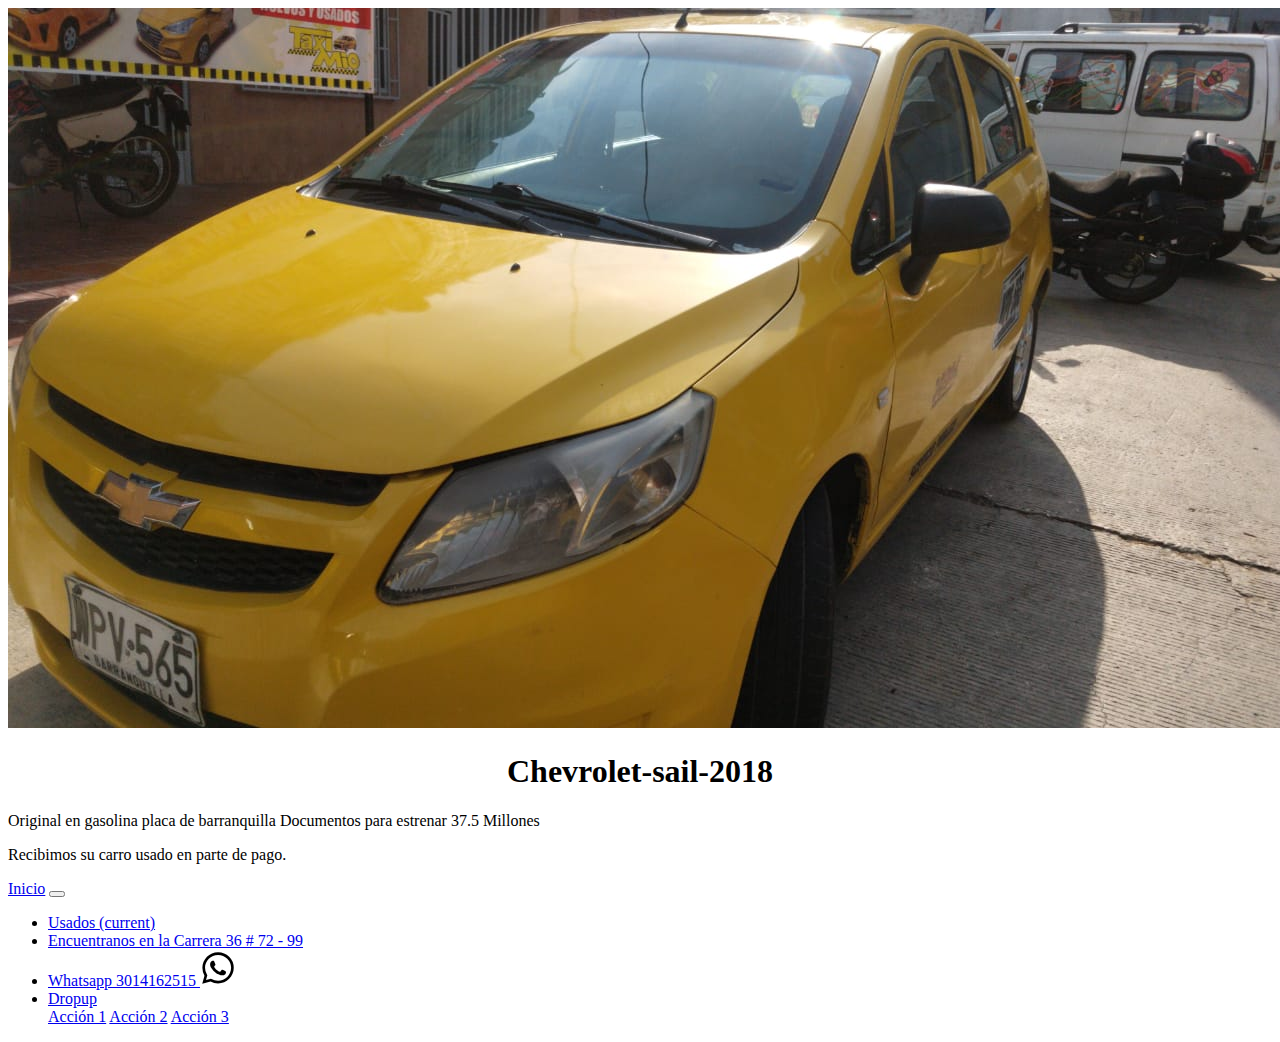
==== docs/chevrolet-sail-2018.html @ 6cabf5d5 "chevrolet-sail-2018" ====
<!DOCTYPE html>
<html lang="es">
  <head>
    <!-- Required meta tags -->
    <meta charset="utf-8">
    <meta name="viewport" content="width=device-width, initial-scale=1, shrink-to-fit=no">

    <!-- Bootstrap CSS -->
    <link rel="stylesheet" href="https://stackpath.bootstrapcdn.com/bootstrap/4.5.0/css/bootstrap.min.css" integrity="sha384-9aIt2nRpC12Uk9gS9baDl411NQApFmC26EwAOH8WgZl5MYYxFfc+NcPb1dKGj7Sk" crossorigin="anonymous">

    <title>Kia ion 2015</title>
  </head>
  <body>
    <div >
      <div class="col-sm-6"  >
        <div class="card">
          <div class="card-body">
            <img class="card-img-top" src="taxis/chevrolet-sail-2018.jpeg" alt="Card image cap">
            <h1 class="card-title" style="text-align: center;">Chevrolet-sail-2018</h1>
            <p class="card-text">Original en gasolina
              placa de barranquilla
              Documentos para estrenar 37.5 Millones</p>
            <p class="card-text">Recibimos su carro usado en parte de pago.</p>
          </div>
        </div>
      </div>
    </div>

    <nav class="navbar fixed-bottom navbar-expand-sm navbar-dark bg-dark">
        <a class="navbar-brand" href="index.html" style="padding-top: 0;">Inicio</a>
        <button class="navbar-toggler" type="button" data-toggle="collapse" data-target="#navbarCollapse" aria-controls="navbarCollapse" aria-expanded="false" aria-label="Toggle navigation">
          <span class="navbar-toggler-icon"></span>
        </button>
        <div class="collapse navbar-collapse" id="navbarCollapse">
          <ul class="navbar-nav mr-auto">
            <li class="nav-item">
              <a class="nav-link" href="index.html#usados"> Usados  <span class="sr-only">(current)</span></a>
            </li>
            <li class="nav-item">
              <a class="nav-link" href="index.html#mapa">Encuentranos en la Carrera 36 # 72 - 99</a>
            </li>
            <li class="nav-item">
              <a class="nav-link" href="index.html#tu-casa">Whatsapp 3014162515 <img src="img/whatsapp.svg" style="height: 4vh;width: 4vh;"></a>
            </li>
            <li class="nav-item dropup">
              <a class="nav-link dropdown-toggle" href="#" id="dropdown10" data-toggle="dropdown" aria-haspopup="true" aria-expanded="false">Dropup</a>
              <div class="dropdown-menu" aria-labelledby="dropdown10">
                <a class="dropdown-item" href="#">Acción 1</a>
                <a class="dropdown-item" href="#">Acción 2</a>
                <a class="dropdown-item" href="#">Acción 3</a>
              </div>
            </li>
          </ul>
        </div>
      </nav>


    <!-- Optional JavaScript -->
    <!-- jQuery first, then Popper.js, then Bootstrap JS -->
    <script src="https://code.jquery.com/jquery-3.5.1.slim.min.js" integrity="sha384-DfXdz2htPH0lsSSs5nCTpuj/zy4C+OGpamoFVy38MVBnE+IbbVYUew+OrCXaRkfj" crossorigin="anonymous"></script>
    <script src="https://cdn.jsdelivr.net/npm/popper.js@1.16.0/dist/umd/popper.min.js" integrity="sha384-Q6E9RHvbIyZFJoft+2mJbHaEWldlvI9IOYy5n3zV9zzTtmI3UksdQRVvoxMfooAo" crossorigin="anonymous"></script>
    <script src="https://stackpath.bootstrapcdn.com/bootstrap/4.5.0/js/bootstrap.min.js" integrity="sha384-OgVRvuATP1z7JjHLkuOU7Xw704+h835Lr+6QL9UvYjZE3Ipu6Tp75j7Bh/kR0JKI" crossorigin="anonymous"></script>
  </body>
</html>
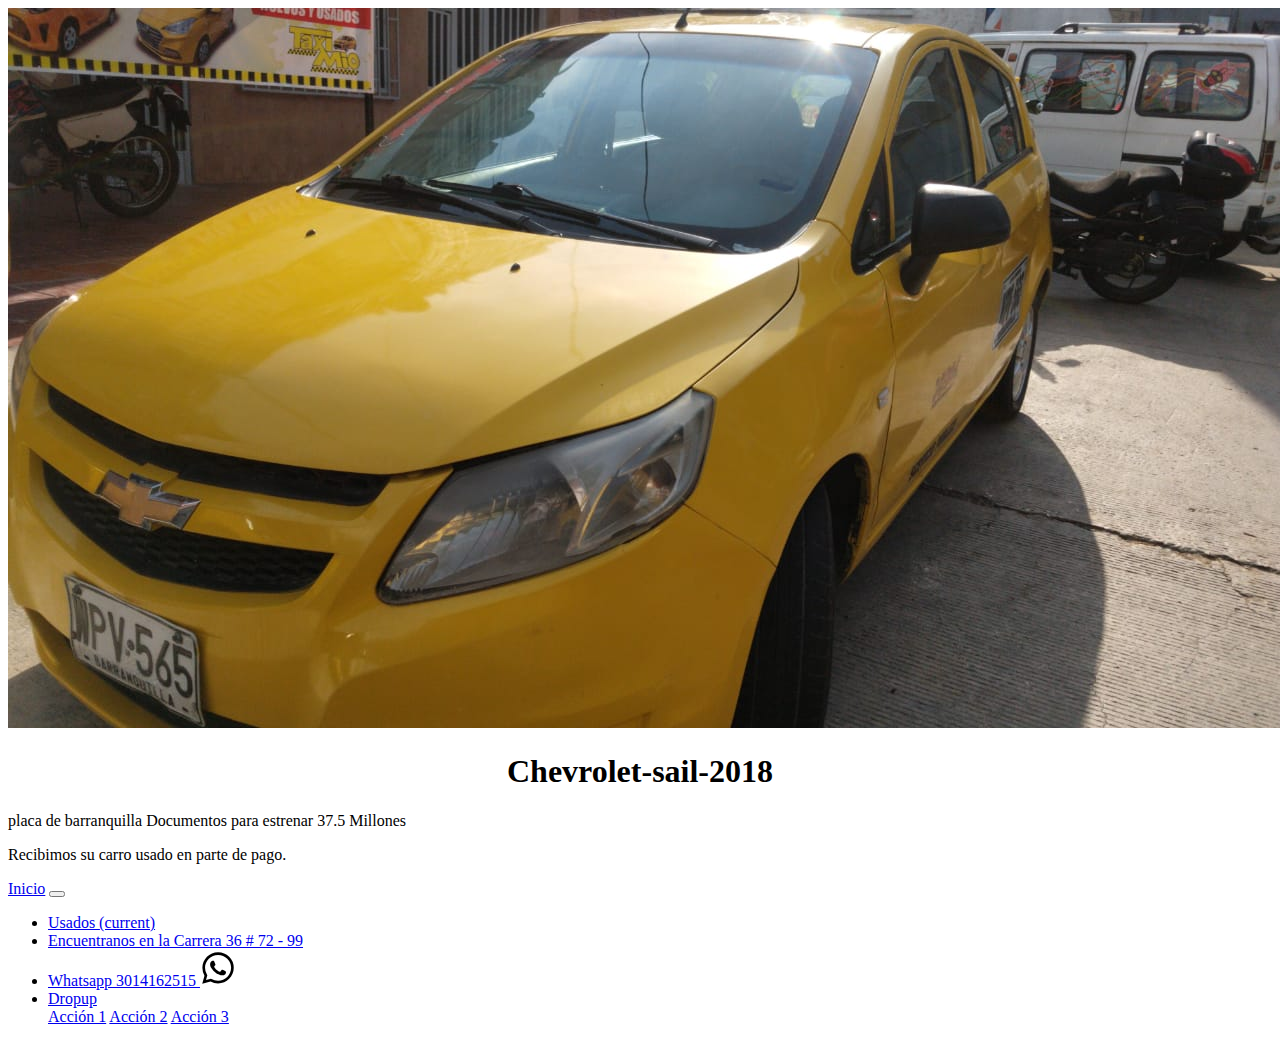
==== commit bc47a68c: "no era original en gasolina" ====
--- a/docs/chevrolet-sail-2018.html
+++ b/docs/chevrolet-sail-2018.html
@@ -17,7 +17,7 @@
           <div class="card-body">
             <img class="card-img-top" src="taxis/chevrolet-sail-2018.jpeg" alt="Card image cap">
             <h1 class="card-title" style="text-align: center;">Chevrolet-sail-2018</h1>
-            <p class="card-text">Original en gasolina
+            <p class="card-text">
               placa de barranquilla
               Documentos para estrenar 37.5 Millones</p>
             <p class="card-text">Recibimos su carro usado en parte de pago.</p>
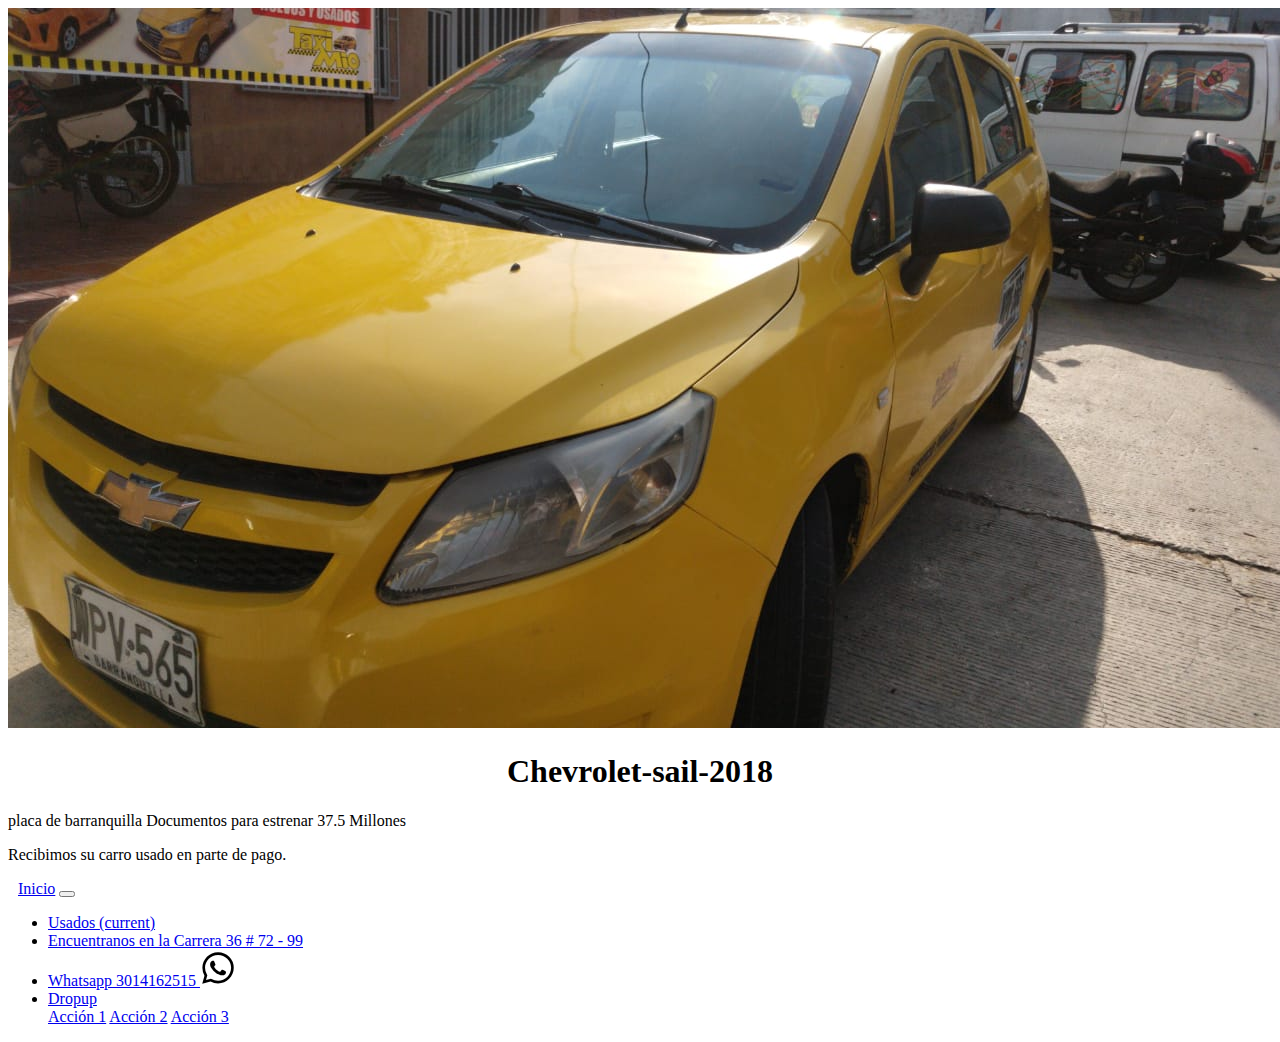
==== commit 1bb5e6d2: "mas informacion" ====
--- a/docs/chevrolet-sail-2018.html
+++ b/docs/chevrolet-sail-2018.html
@@ -26,33 +26,33 @@
       </div>
     </div>
 
-    <nav class="navbar fixed-bottom navbar-expand-sm navbar-dark bg-dark">
-        <a class="navbar-brand" href="index.html" style="padding-top: 0;">Inicio</a>
-        <button class="navbar-toggler" type="button" data-toggle="collapse" data-target="#navbarCollapse" aria-controls="navbarCollapse" aria-expanded="false" aria-label="Toggle navigation">
-          <span class="navbar-toggler-icon"></span>
-        </button>
-        <div class="collapse navbar-collapse" id="navbarCollapse">
-          <ul class="navbar-nav mr-auto">
-            <li class="nav-item">
-              <a class="nav-link" href="index.html#usados"> Usados  <span class="sr-only">(current)</span></a>
-            </li>
-            <li class="nav-item">
-              <a class="nav-link" href="index.html#mapa">Encuentranos en la Carrera 36 # 72 - 99</a>
-            </li>
-            <li class="nav-item">
-              <a class="nav-link" href="index.html#tu-casa">Whatsapp 3014162515 <img src="img/whatsapp.svg" style="height: 4vh;width: 4vh;"></a>
-            </li>
-            <li class="nav-item dropup">
-              <a class="nav-link dropdown-toggle" href="#" id="dropdown10" data-toggle="dropdown" aria-haspopup="true" aria-expanded="false">Dropup</a>
-              <div class="dropdown-menu" aria-labelledby="dropdown10">
-                <a class="dropdown-item" href="#">Acción 1</a>
-                <a class="dropdown-item" href="#">Acción 2</a>
-                <a class="dropdown-item" href="#">Acción 3</a>
-              </div>
-            </li>
-          </ul>
-        </div>
-      </nav>
+    <nav class="navbar fixed-bottom navbar-expand-sm navbar-dark bg-dark" style="padding: 0;">
+      <a class="navbar-brand" href="index.html" style="padding-top: 0;margin-left: 10px;">Inicio</a>
+      <button class="navbar-toggler" type="button" data-toggle="collapse" data-target="#navbarCollapse" aria-controls="navbarCollapse" aria-expanded="false" aria-label="Toggle navigation">
+        <span class="navbar-toggler-icon"></span>
+      </button>
+      <div class="collapse navbar-collapse" id="navbarCollapse">
+        <ul class="navbar-nav mr-auto">
+          <li class="nav-item">
+            <a class="nav-link" href="index.html#usados"> Usados  <span class="sr-only">(current)</span></a>
+          </li>
+          <li class="nav-item">
+            <a class="nav-link" href="index.html#mapa">Encuentranos en la Carrera 36 # 72 - 99</a>
+          </li>
+          <li class="nav-item">
+            <a class="nav-link" href="index.html#tu-casa">Whatsapp 3014162515 <img src="img/whatsapp.svg" alt="whatsapp" style="height: 4vh;width: 4vh;"></a>
+          </li>
+          <li class="nav-item dropup">
+            <a class="nav-link dropdown-toggle" href="#" id="dropdown10" data-toggle="dropdown" aria-haspopup="true" aria-expanded="false">Dropup</a>
+            <div class="dropdown-menu" aria-labelledby="dropdown10">
+              <a class="dropdown-item" href="#">Acción 1</a>
+              <a class="dropdown-item" href="#">Acción 2</a>
+              <a class="dropdown-item" href="#">Acción 3</a>
+            </div>
+          </li>
+        </ul>
+      </div>
+    </nav>
 
 
     <!-- Optional JavaScript -->
